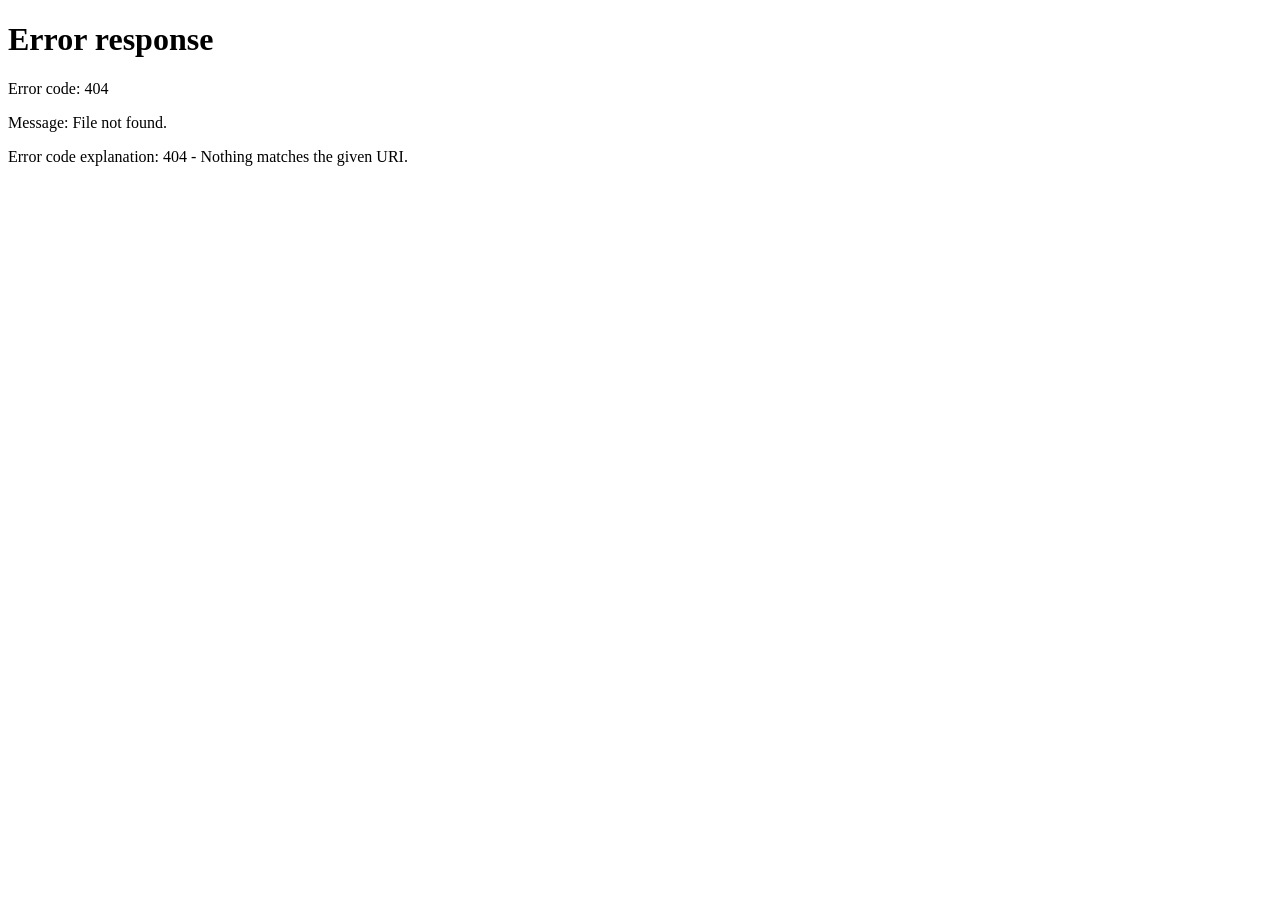
==== index.html @ e34621f2 "Create index.html" ====
<!DOCTYPE html>
<html lang="en">
<head>
<meta charset="UTF-8">
<meta http-equiv="refresh" content="0; url=login/index.html">
<title>Happy Valentine's Day</title>
</head>
<body>
  <p>Redirecting... <a href="login/index.html">Click here</a> if you are not redirected automatically.</p>
</body>
</html>
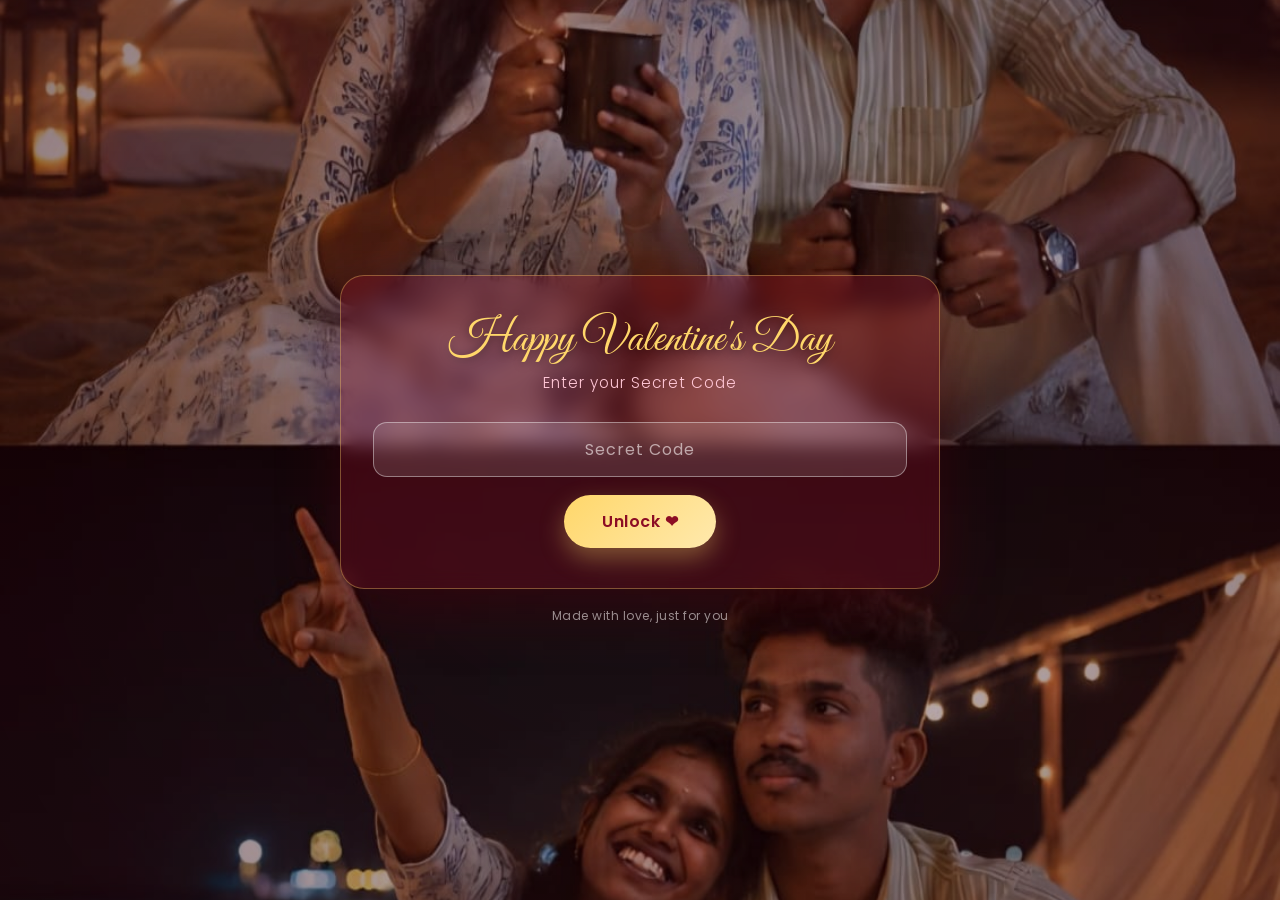
==== commit af324ac5: "my website" ====
--- a/index.html
+++ b/index.html
@@ -2,10 +2,533 @@
 <html lang="en">
 <head>
 <meta charset="UTF-8">
-<meta http-equiv="refresh" content="0; url=login/index.html">
+<meta name="viewport" content="width=device-width, initial-scale=1.0">
 <title>Happy Valentine's Day</title>
+<link rel="stylesheet" href="https://fonts.googleapis.com/css2?family=Great+Vibes&family=Poppins:wght@300;400;600;700&family=Noto+Sans+Tamil:wght@400;600&display=swap">
+
+<style>
+  :root {
+    --red-deep: #8c0d24;
+    --gold: #ffd76a;
+    --pink-soft: #ffc7d6;
+    --white: #fff8f8;
+    --shadow: rgba(80, 0, 10, 0.45);
+  }
+
+  * { margin: 0; padding: 0; box-sizing: border-box; }
+  html, body { height: 100%; }
+
+  body {
+    font-family: 'Poppins', sans-serif;
+    color: var(--white);
+    min-height: 100vh;
+    display: flex;
+    align-items: center;
+    justify-content: center;
+    background-image: url('photo.png');
+    background-size: cover;
+    background-position: center;
+    background-attachment: fixed;
+    overflow-x: hidden;
+    position: relative;
+  }
+
+  body::before {
+    content: "";
+    position: fixed;
+    inset: 0;
+    background: radial-gradient(circle at center, rgba(60,0,10,0.15) 0%, rgba(40,0,8,0.55) 100%);
+    pointer-events: none;
+    z-index: 0;
+  }
+
+  .page-wrap {
+    position: relative;
+    z-index: 1;
+    width: 100%;
+    max-width: 640px;
+    margin: 32px auto;
+    padding: 0 20px;
+    display: flex;
+    flex-direction: column;
+    align-items: center;
+    text-align: center;
+  }
+
+  .glass-card {
+    background: rgba(140, 13, 36, 0.35);
+    border: 1px solid rgba(255, 215, 106, 0.35);
+    backdrop-filter: blur(10px);
+    -webkit-backdrop-filter: blur(10px);
+    border-radius: 24px;
+    padding: 40px 32px;
+    box-shadow: 0 20px 60px var(--shadow);
+    width: 100%;
+  }
+
+  .title-script {
+    font-family: 'Great Vibes', cursive;
+    font-size: 2.8rem;
+    color: var(--gold);
+    text-shadow: 0 2px 10px rgba(0,0,0,0.4);
+    margin-bottom: 6px;
+    line-height: 1.1;
+  }
+
+  .subtitle {
+    font-weight: 300;
+    letter-spacing: 1px;
+    font-size: 0.95rem;
+    color: var(--pink-soft);
+    margin-bottom: 28px;
+  }
+
+  .btn {
+    font-family: 'Poppins', sans-serif;
+    font-weight: 600;
+    font-size: 1rem;
+    letter-spacing: 0.5px;
+    color: var(--red-deep);
+    background: linear-gradient(135deg, var(--gold), #ffe9ad);
+    border: none;
+    border-radius: 999px;
+    padding: 14px 38px;
+    cursor: pointer;
+    box-shadow: 0 10px 24px rgba(255, 215, 106, 0.35);
+    transition: transform 0.2s ease, box-shadow 0.2s ease;
+  }
+
+  .btn:hover { transform: translateY(-2px) scale(1.03); }
+  .btn:active { transform: translateY(0) scale(0.98); }
+
+  .btn-ghost {
+    background: transparent;
+    color: var(--gold);
+    border: 1px solid var(--gold);
+    box-shadow: none;
+    padding: 10px 26px;
+    font-size: 0.85rem;
+  }
+  .btn-ghost:hover { background: rgba(255, 215, 106, 0.12); transform: translateY(-1px); }
+
+  input[type="password"] {
+    width: 100%;
+    font-family: 'Poppins', sans-serif;
+    font-size: 1rem;
+    padding: 14px 18px;
+    border-radius: 14px;
+    border: 1px solid rgba(255, 255, 255, 0.4);
+    background: rgba(255, 255, 255, 0.12);
+    color: var(--white);
+    outline: none;
+    margin-bottom: 18px;
+    text-align: center;
+    letter-spacing: 1px;
+  }
+  input::placeholder { color: rgba(255, 248, 248, 0.6); }
+
+  .error-msg {
+    color: #ffd1d1;
+    background: rgba(140, 13, 36, 0.6);
+    border: 1px solid rgba(255, 100, 120, 0.6);
+    border-radius: 10px;
+    padding: 8px 14px;
+    font-size: 0.85rem;
+    margin-bottom: 16px;
+    display: none;
+  }
+
+  .shake { animation: shakeForm 0.4s ease; }
+  @keyframes shakeForm {
+    0%, 100% { transform: translateX(0); }
+    20% { transform: translateX(-8px); }
+    40% { transform: translateX(8px); }
+    60% { transform: translateX(-6px); }
+    80% { transform: translateX(6px); }
+  }
+
+  .floating-hearts {
+    position: fixed; inset: 0; pointer-events: none; overflow: hidden; z-index: 0;
+  }
+  .floating-hearts span {
+    position: absolute; bottom: -10%; font-size: 1.4rem;
+    color: rgba(255, 199, 214, 0.55);
+    animation: floatUp linear infinite; user-select: none;
+  }
+  @keyframes floatUp {
+    0% { transform: translateY(0) rotate(0deg); opacity: 0; }
+    10% { opacity: 1; }
+    90% { opacity: 1; }
+    100% { transform: translateY(-110vh) rotate(25deg); opacity: 0; }
+  }
+
+  footer.page-foot {
+    position: relative; z-index: 1; margin-top: 18px;
+    font-size: 0.75rem; color: rgba(255, 248, 248, 0.55); letter-spacing: 0.5px;
+  }
+
+  /* ---- screen switching ---- */
+  .screen { display: none; }
+  .screen.active { display: flex; flex-direction: column; align-items: center; width: 100%; }
+
+  /* ---- puzzle ---- */
+  .puzzle-board {
+    display: grid;
+    grid-template-columns: repeat(3, 1fr);
+    grid-template-rows: repeat(3, 1fr);
+    gap: 4px;
+    width: 270px;
+    height: 380px;
+    margin: 0 auto 22px;
+    background: rgba(0,0,0,0.3);
+    border-radius: 14px;
+    padding: 4px;
+    box-shadow: 0 10px 30px rgba(0,0,0,0.4);
+  }
+  .tile {
+    background-image: url('photo.png');
+    background-size: 270px 380px;
+    border-radius: 8px;
+    cursor: pointer;
+    transition: transform 0.15s ease;
+    border: 1px solid rgba(255,255,255,0.15);
+  }
+  .tile:hover { filter: brightness(1.08); }
+  .tile.empty { background-image: none; background-color: transparent; cursor: default; border: 1px dashed rgba(255,255,255,0.2); }
+
+  .puzzle-actions {
+    margin-bottom: 10px;
+    display: flex;
+    justify-content: center;
+    gap: 10px;
+    flex-wrap: wrap;
+  }
+
+  .solved-panel { display: none; margin-top: 10px; animation: fadeIn 0.6s ease; }
+  .solved-panel.show { display: block; }
+  .solved-text { font-size: 1.1rem; color: var(--gold); margin-bottom: 16px; }
+
+  .solved-photo-frame {
+    width: 220px;
+    margin: 0 auto 18px;
+    border-radius: 14px;
+    overflow: hidden;
+    border: 3px solid var(--gold);
+    box-shadow: 0 10px 28px rgba(0,0,0,0.4);
+  }
+  .solved-photo-frame img { width: 100%; display: block; }
+
+  #songAudio { width: 100%; margin-bottom: 18px; border-radius: 999px; }
+
+  @keyframes fadeIn { from { opacity: 0; transform: translateY(10px); } to { opacity: 1; transform: translateY(0); } }
+
+  /* ---- poem ---- */
+  .poem-card { max-width: 560px; }
+  .lang-toggle { display: flex; justify-content: center; gap: 10px; margin-bottom: 24px; }
+  .toggle-btn {
+    font-family: 'Poppins', sans-serif; font-size: 0.85rem; font-weight: 600;
+    background: transparent; color: var(--pink-soft);
+    border: 1px solid rgba(255,255,255,0.3); border-radius: 999px;
+    padding: 8px 20px; cursor: pointer; transition: all 0.2s ease;
+  }
+  .toggle-btn.active { background: var(--gold); color: var(--red-deep); border-color: var(--gold); }
+  .poem-block { display: none; margin-bottom: 30px; line-height: 1.9; }
+  .poem-block.show { display: block; animation: fadeIn 0.5s ease; }
+  .tamil-text { font-family: 'Noto Sans Tamil', 'Poppins', sans-serif; font-size: 1.15rem; color: var(--white); }
+  .english-text { font-family: 'Poppins', sans-serif; font-style: italic; font-weight: 300; font-size: 1.05rem; color: var(--pink-soft); }
+
+  /* ---- final ---- */
+  .final-card { display: flex; flex-direction: column; align-items: center; }
+  .photo-frame {
+    width: 260px; height: 320px; border-radius: 16px; overflow: hidden;
+    border: 4px solid var(--gold); box-shadow: 0 16px 40px rgba(0,0,0,0.45);
+    margin-bottom: 26px;
+  }
+  .photo-frame img { width: 100%; height: 100%; object-fit: cover; display: block; }
+  .miss-you {
+    font-family: 'Great Vibes', cursive; font-size: 3.4rem; color: var(--gold);
+    text-shadow: 0 4px 18px rgba(0,0,0,0.5); animation: pulseHeart 1.8s ease-in-out infinite;
+  }
+  @keyframes pulseHeart { 0%, 100% { transform: scale(1); } 50% { transform: scale(1.06); } }
+
+  @media (max-width: 480px) {
+    .title-script { font-size: 2.2rem; }
+  }
+</style>
 </head>
 <body>
-  <p>Redirecting... <a href="login/index.html">Click here</a> if you are not redirected automatically.</p>
+
+  <div class="floating-hearts" id="floatingHearts"></div>
+
+  <div class="page-wrap">
+
+    <!-- ================= LOGIN SCREEN ================= -->
+    <section id="screen-login" class="screen active">
+      <div class="glass-card">
+        <div class="title-script">Happy Valentine's Day</div>
+        <div class="subtitle">Enter your Secret Code</div>
+
+        <form id="loginForm" autocomplete="off">
+          <input type="password" id="secretCode" placeholder="Secret Code" />
+          <div class="error-msg" id="errorMsg">That's not quite it... try again 💔</div>
+          <button type="submit" class="btn">Unlock ❤</button>
+        </form>
+      </div>
+    </section>
+
+    <!-- ================= PUZZLE SCREEN ================= -->
+    <section id="screen-puzzle" class="screen">
+      <div class="glass-card">
+        <div class="title-script">Solve My Heart</div>
+        <div class="subtitle">Tap a tile next to the empty spot to slide it</div>
+
+        <div id="puzzleBoard" class="puzzle-board"></div>
+
+        <div class="puzzle-actions">
+          <button id="shuffleBtn" class="btn btn-ghost" type="button">Shuffle Again</button>
+          <button id="solveBtn" class="btn btn-ghost" type="button">Solve the Puzzle</button>
+        </div>
+
+        <div id="solvedPanel" class="solved-panel">
+          <p class="solved-text">You solved it! 🎉</p>
+
+          <div class="solved-photo-frame">
+            <img src="photo.png" alt="Our photo">
+          </div>
+
+          <audio id="songAudio" preload="none" controls>
+            <source src="song.aac" type="audio/aac">
+            Your browser does not support this audio format.
+          </audio>
+
+          <button id="toPoemBtn" class="btn">Next Page →</button>
+        </div>
+      </div>
+    </section>
+
+    <!-- ================= POEM SCREEN ================= -->
+    <section id="screen-poem" class="screen">
+      <div class="glass-card poem-card">
+        <div class="title-script">For You</div>
+
+        <div class="lang-toggle">
+          <button id="showTamil" class="toggle-btn active" type="button">தமிழ்</button>
+          <button id="showEnglish" class="toggle-btn" type="button">English</button>
+        </div>
+
+        <div id="tamilPoem" class="poem-block tamil-text">
+          <p>enaku kavitha la theriyathu da ana onnu matum soltre ona enaku romba putikum da 
+        <p> evalavu vennu naalu sanda pottu pesama iru ana ena viitu matum poirathu da</p>
+        <p>ne epovum happya irukanum</p>
+        <p> apo apo tension panuve koncham poruthuko enakaka</p>
+        <p> finala ona romba miss pantre da </p>
+        <p>ena vittu matum poiratha da mama</p>
+        <p> I love you da mama and I miss you so much</p>
+        </div>
+
+        
+
+        <button id="toFinalBtn" class="btn">Next Page →</button>
+      </div>
+    </section>
+
+    <!-- ================= FINAL SCREEN ================= -->
+    <section id="screen-final" class="screen">
+      <div class="glass-card final-card">
+        <div class="photo-frame">
+          <img src="photo1.png" alt="Our photo">
+        </div>
+        <p class="miss-you">Miss You Da Mama</p>
+        <p><p class="miss-you">Happy Love Anniversary Da Mama</p></p>
+      </div>
+    </section>
+
+    <footer class="page-foot" id="pageFoot">Made with love, just for you</footer>
+  </div>
+
+<script>
+  /* ============================================
+     FLOATING HEARTS (shared decoration)
+     ============================================ */
+  function initFloatingHearts(count = 18) {
+    const container = document.getElementById('floatingHearts');
+    if (!container) return;
+    container.innerHTML = '';
+    const symbols = ['❤', '💖', '💗', '💕'];
+    for (let i = 0; i < count; i++) {
+      const span = document.createElement('span');
+      span.textContent = symbols[Math.floor(Math.random() * symbols.length)];
+      span.style.left = Math.random() * 100 + '%';
+      span.style.fontSize = (1 + Math.random() * 1.6) + 'rem';
+      span.style.animationDuration = (8 + Math.random() * 10) + 's';
+      span.style.animationDelay = (Math.random() * 10) + 's';
+      container.appendChild(span);
+    }
+  }
+  initFloatingHearts();
+
+  /* ============================================
+     SCREEN SWITCHING
+     ============================================ */
+  function showScreen(id) {
+    document.querySelectorAll('.screen').forEach(s => s.classList.remove('active'));
+    document.getElementById(id).classList.add('active');
+  }
+
+  /* ============================================
+     LOGIN LOGIC
+     ============================================ */
+  const SECRET_CODE = "GuruMenaka22";
+  const loginForm = document.getElementById('loginForm');
+  const secretCodeInput = document.getElementById('secretCode');
+  const errorMsg = document.getElementById('errorMsg');
+
+  loginForm.addEventListener('submit', (e) => {
+    e.preventDefault();
+    const entered = secretCodeInput.value.trim();
+
+    if (entered === SECRET_CODE) {
+      showScreen('screen-puzzle');
+      shuffle();
+    } else {
+      errorMsg.style.display = 'block';
+      secretCodeInput.value = '';
+      secretCodeInput.focus();
+      loginForm.classList.add('shake');
+      setTimeout(() => loginForm.classList.remove('shake'), 400);
+    }
+  });
+
+  /* ============================================
+     PUZZLE LOGIC (3x3 sliding puzzle)
+     ============================================ */
+  const SIZE = 3;
+  const BOARD_W = 270;
+  const BOARD_H = 380;
+  const TILE_W = BOARD_W / SIZE;
+  const TILE_H = BOARD_H / SIZE;
+
+  const board = document.getElementById('puzzleBoard');
+  const solvedPanel = document.getElementById('solvedPanel');
+  const shuffleBtn = document.getElementById('shuffleBtn');
+  const solveBtn = document.getElementById('solveBtn');
+  const toPoemBtn = document.getElementById('toPoemBtn');
+  const songAudio = document.getElementById('songAudio');
+
+  let tiles = [];
+
+  function buildSolvedState() {
+    tiles = Array.from({ length: SIZE * SIZE }, (_, i) => i);
+  }
+
+  function renderPuzzle() {
+    board.innerHTML = '';
+    tiles.forEach((value, index) => {
+      const tile = document.createElement('div');
+      tile.classList.add('tile');
+      tile.dataset.index = index;
+
+      if (value === 0) {
+        tile.classList.add('empty');
+      } else {
+        const row = Math.floor(value / SIZE);
+        const col = value % SIZE;
+        tile.style.backgroundPosition = `-${col * TILE_W}px -${row * TILE_H}px`;
+        tile.addEventListener('click', () => attemptMove(index));
+      }
+      board.appendChild(tile);
+    });
+  }
+
+  function attemptMove(index) {
+    const emptyIndex = tiles.indexOf(0);
+    const validMoves = getAdjacentIndices(emptyIndex);
+    if (validMoves.includes(index)) {
+      [tiles[emptyIndex], tiles[index]] = [tiles[index], tiles[emptyIndex]];
+      renderPuzzle();
+      checkSolved();
+    }
+  }
+
+  function getAdjacentIndices(index) {
+    const row = Math.floor(index / SIZE);
+    const col = index % SIZE;
+    const adj = [];
+    if (row > 0) adj.push(index - SIZE);
+    if (row < SIZE - 1) adj.push(index + SIZE);
+    if (col > 0) adj.push(index - 1);
+    if (col < SIZE - 1) adj.push(index + 1);
+    return adj;
+  }
+
+  function shuffle() {
+    buildSolvedState();
+    let emptyIndex = tiles.indexOf(0);
+    for (let i = 0; i < 200; i++) {
+      const options = getAdjacentIndices(emptyIndex);
+      const target = options[Math.floor(Math.random() * options.length)];
+      [tiles[emptyIndex], tiles[target]] = [tiles[target], tiles[emptyIndex]];
+      emptyIndex = target;
+    }
+    solvedPanel.classList.remove('show');
+    renderPuzzle();
+  }
+
+  function checkSolved() {
+    const isSolved = tiles.every((value, index) => value === index);
+    if (isSolved) onPuzzleSolved();
+  }
+
+  function onPuzzleSolved() {
+    solvedPanel.classList.add('show');
+    songAudio.play().catch(() => {
+      document.addEventListener('click', () => songAudio.play(), { once: true });
+    });
+  }
+
+  shuffleBtn.addEventListener('click', shuffle);
+
+  solveBtn.addEventListener('click', () => {
+    buildSolvedState();
+    renderPuzzle();
+    checkSolved();
+  });
+
+  toPoemBtn.addEventListener('click', () => {
+    showScreen('screen-poem');
+    showTamilPoem();
+  });
+
+  /* ============================================
+     POEM LOGIC
+     ============================================ */
+  const tamilBtn = document.getElementById('showTamil');
+  const englishBtn = document.getElementById('showEnglish');
+  const tamilPoem = document.getElementById('tamilPoem');
+  const englishPoem = document.getElementById('englishPoem');
+  const toFinalBtn = document.getElementById('toFinalBtn');
+
+  function showTamilPoem() {
+    tamilPoem.classList.add('show');
+    englishPoem.classList.remove('show');
+    tamilBtn.classList.add('active');
+    englishBtn.classList.remove('active');
+  }
+
+  function showEnglishPoem() {
+    englishPoem.classList.add('show');
+    tamilPoem.classList.remove('show');
+    englishBtn.classList.add('active');
+    tamilBtn.classList.remove('active');
+  }
+
+  tamilBtn.addEventListener('click', showTamilPoem);
+  englishBtn.addEventListener('click', showEnglishPoem);
+
+  toFinalBtn.addEventListener('click', () => {
+    showScreen('screen-final');
+    document.getElementById('pageFoot').textContent = 'Until I see you again';
+  });
+</script>
 </body>
 </html>
